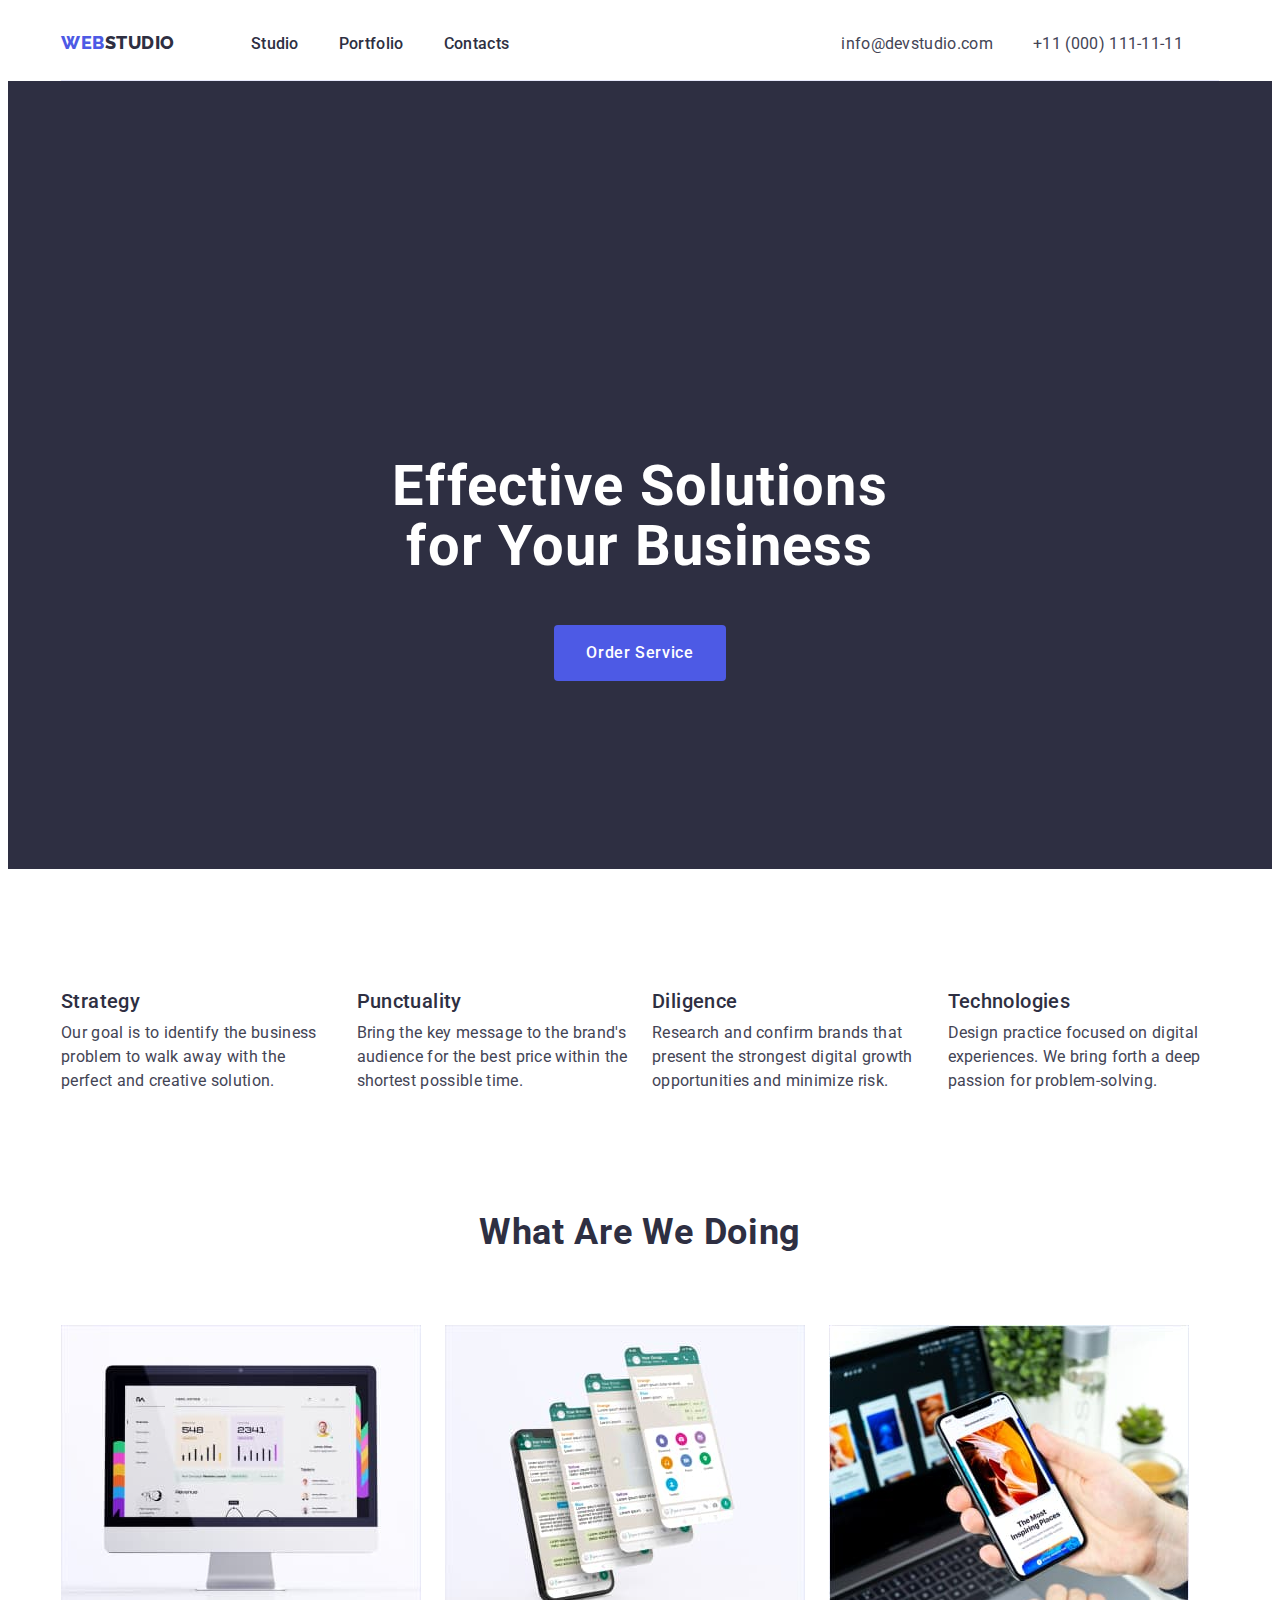
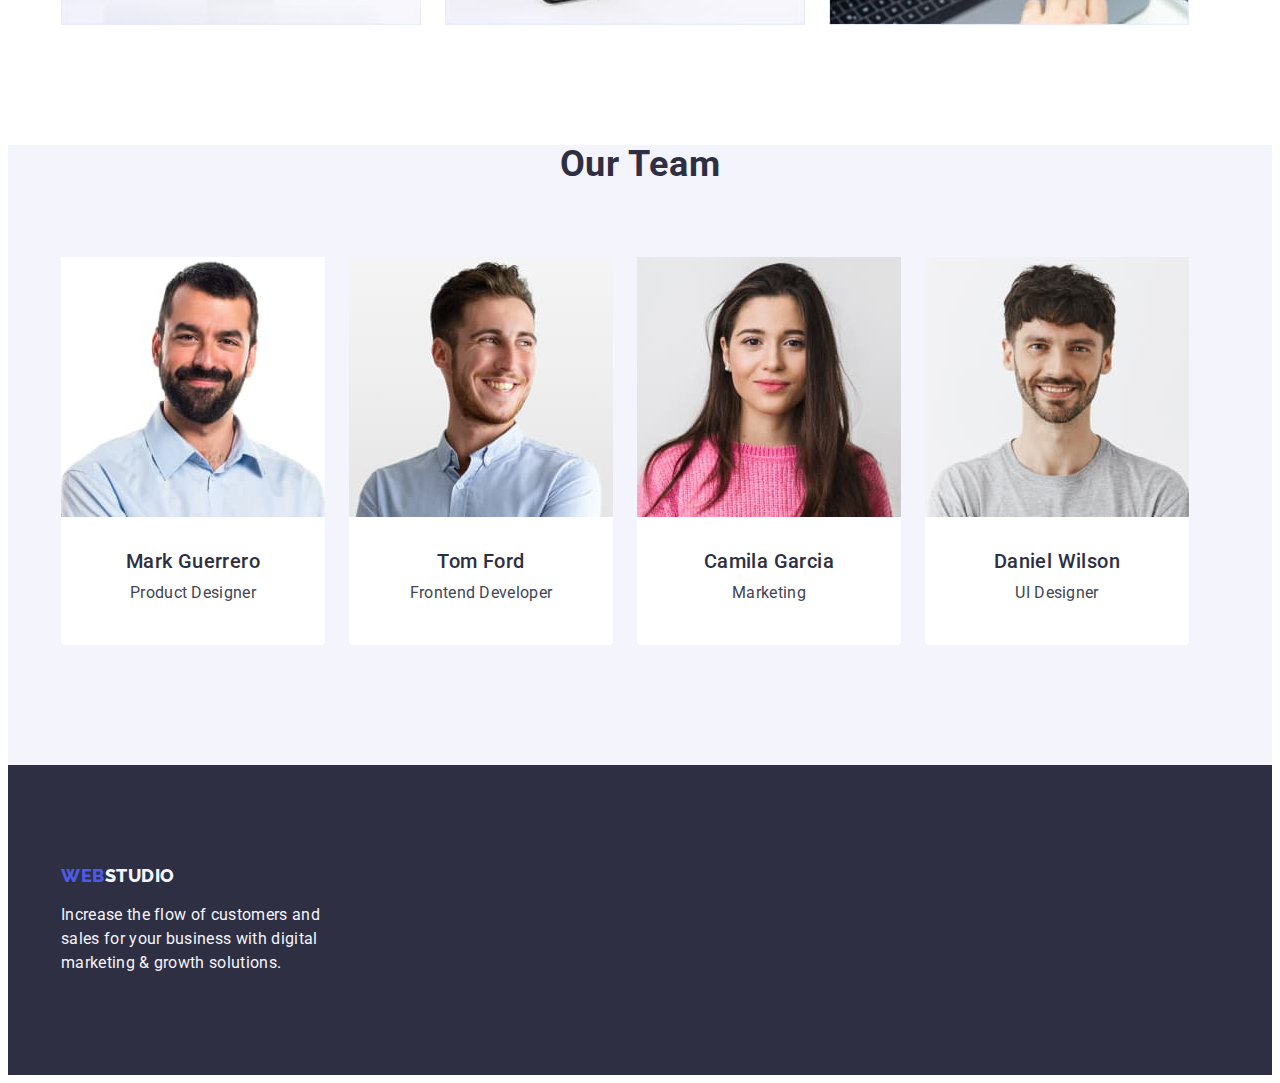
==== index.html @ 50d12456 "+" ====
<!DOCTYPE html>
<html lang="en">
  <head>
    <meta charset="UTF-8" />
    <meta name="viewport" content="width=device-width, initial-scale=1.0" />
    <title>Web Studio</title>
    <link rel="preconnect" href="https://fonts.googleapis.com" />
    <link rel="preconnect" href="https://fonts.gstatic.com" crossorigin />
    <link
      href="https://fonts.googleapis.com/css2?family=Raleway:wght@800&family=Roboto:wght@400;500;700&display=swap"
      rel="stylesheet"
    />
    <link
      rel="stylesheet"
      href="https://cdnjs.cloudflare.com/ajax/libs/modern-normalize/2.0.0/modern-normalize.min.css"
      integrity="sha512-4xo8blKMVCiXpTaLzQSLSw3KFOVPWhm/TRtuPVc4WG6kUgjH6J03IBuG7JZPkcWMxJ5huwaBpOpnwYElP/m6wg=="
      crossorigin="anonymous"
      referrerpolicy="no-referrer"
    />
    <link rel="stylesheet" href="css/styles.css" />
  </head>
  <body>
    <div class="container">
      <header class="header header-container">
          <nav class="header-navigation">
            <a href="./index.html" class="header-logo link"
              >Web<span class="header-logo-accent">Studio</span></a
            >
            <ul class="header-list list">
              <li class="header-list-item">
                <a href="./index.html" class="header-list-link link">Studio</a>
              </li>
              <li class="header-list-item">
                <a class="header-list-link link" href="./portfolio.html"
                  >Portfolio</a
                >
              </li>
              <li class="header-list-item">
                <a class="header-list-link link" href="">Contacts</a>
              </li>
            </ul>
          </nav>
          <address class="address-list-socials">
            <ul class="header-socials list">
              <li class="headr-socials-item">
                <a
                  class="header-socials-link link"
                  href="mailto:info@devstudio.com"
                  >info@devstudio.com</a
                >
              </li>
              <li class="headr-socials-item">
                <a class="header-socials-link link" href="tel:+110001111111"
                  >+11 (000) 111-11-11</a
                >
              </li>
            </ul>
          </address>
      </header>
    </div>
    <main>
      <section class="hero">
        <div class="container">
          <h1 class="hero-title">Effective Solutions for Your Business</h1>
          <button type="button" class="hero-btn">Order Service</button>
        </div>
      </section>
      <section class="advantages">
        <div class="container">
          <h2 class="visually-hidden">Advantages</h2>
          <ul class="head-list list">
            <li class="advantages-item">
              <h3 class="advantages-subtitle">Strategy</h3>
              <p class="advantages-item-text">
                Our goal is to identify the business problem to walk away with
                the perfect and creative solution.
              </p>
            </li>
            <li class="advantages-item">
              <h3 class="advantages-subtitle">Punctuality</h3>
              <p class="advantages-item-text">
                Bring the key message to the brand's audience for the best price
                within the shortest possible time.
              </p>
            </li>
            <li class="advantages-item">
              <h3 class="advantages-subtitle">Diligence</h3>
              <p class="advantages-item-text">
                Research and confirm brands that present the strongest digital
                growth opportunities and minimize risk.
              </p>
            </li>
            <li class="advantages-item">
              <h3 class="advantages-subtitle">Technologies</h3>
              <p class="advantages-item-text">
                Design practice focused on digital experiences. We bring forth a
                deep passion for problem-solving.
              </p>
            </li>
          </ul>
        </div>
      </section>
      <section class="content-item">
        <div class="container">
          <h2 class="webcontent-title">What are we doing</h2>
          <ul class="content-list list">
            <li>
              <img
                class="list-img"
                src="./images/Computer.jpg"
                alt="Computer"
                width="360"
                height="300"
              />
            </li>
            <li>
              <img
                class="list-img"
                src="./images/Content.jpg"
                alt="Content"
                width="360"
                height="300"
              />
            </li>
            <li>
              <img
                class="list-img"
                src="./images/Use.jpg"
                alt="Use"
                width="360"
                height="300"
              />
            </li>
          </ul>
        </div>
      </section>
      <section class="our-team">
        <div class="container">
          <h2 class="webcontent-title">Our Team</h2>
          <ul class="team list">
            <li class="list-team-info">
              <img
                class="list-team"
                src="./images/Mark.jpg"
                alt="Mark Guerrero"
                width="264"
                height="260"
              />
              <h3 class="team-list-item">Mark Guerrero</h3>
              <p class="team-item">Product Designer</p>
            </li>
            <li class="list-team-info">
              <img
                class="list-team"
                src="./images/Tom.jpg"
                alt="Tom Ford"
                width="264"
                height="260"
              />
              <h3 class="team-list-item">Tom Ford</h3>
              <p class="team-item">Frontend Developer</p>
            </li>
            <li class="list-team-info">
              <img
                class="list-team"
                src="./images/Camila.jpg"
                alt="Camila Garcia"
                width="264"
                height="260"
              />
              <h3 class="team-list-item">Camila Garcia</h3>
              <p class="team-item">Marketing</p>
            </li>
            <li class="list-team-info">
              <img
                class="list-team"
                src="./images/Daniel.jpg"
                alt="Daniel Wilson"
                width="264"
                height="260"
              />
              <h3 class="team-list-item">Daniel Wilson</h3>
              <p class="team-item">UI Designer</p>
            </li>
          </ul>
        </div>
      </section>
    </main>
    <footer class="footer">
      <div class="container">
        <a href="./index.html" class="header-logo link"
          >Web<span class="footer-logo link">Studio</span></a
        >
        <p class="footer-down">
          Increase the flow of customers and sales for your business with
          digital marketing & growth solutions.
        </p>
      </div>
    </footer>
  </body>
</html>
---- css/styles.css ----
:root {
  --accent-color: #2e2f42;
  --item-color: #4d5ae5;
  --hero-color: #ffffff;
  --background-color: #f4f4fd;
  --address-color: #434455;
  --target-color: #404bbf;
}

p,
h1,
h2,
h3,
h4,
h5,
h6 {
  margin-top: 0;
  margin-bottom: 0;
}

ul,
ol {
  margin-top: 0;
  margin-bottom: 0;
  padding-left: 0;
}

img {
  display: block;
}

.visually-hidden {
  position: absolute;
  width: 1px;
  height: 1px;
  margin: -1px;
  border: 0;
  padding: 0;

  white-space: nowrap;
  clip-path: inset(100%);
  clip: rect(0 0 0 0);
  overflow: hidden;
}

.container {
  width: 100%;
  max-width: 1158px;
  padding-left: 15px;
  padding-right: 15px;
  margin: 0 auto;
}

body {
  font-family: "Roboto", sans-serif;
  color: #434455;
  background-color: #fff;
}

.link {
  text-decoration: none;
}

.list {
  list-style: none;
}

.border-container {
  border-bottom: 1px solid #e7e9fc;
}

/*----------HEADER---------*/

.header {
  padding-top: 24px;
  padding-bottom: 24px;
  border-bottom: 1px solid #e7e9fc;
}

.header-container {
  display: flex;
  align-items: center;
}

.header-navigation {
  display: flex;
}

.header-list {
  display: flex;
  gap: 40px;
  margin-left: 76px;
}

.header-logo {
  color: var(--item-color);
  font-size: 18px;
  font-weight: 800;
  font-family: "Raleway", sans-serif;
  line-height: 1.17;
  letter-spacing: 0.03em;
  text-transform: uppercase;
}

.header-logo-accent {
  color: var(--accent-color);
}

.header-list-link {
  color: var(--accent-color);
  font-size: 16px;
  font-weight: 500;
  line-height: 1.5;
  letter-spacing: 0.02em;
}

.header-list-link:hover,
.header-list-link:focus {
  color: #404bbf;
}

.address-list-socials {
  font-style: normal;
}

.header-socials {
  display: flex;
  gap: 40px;
  margin-left: 332px;
}

.header-socials-link {
  color: var(--address-color);
  font-size: 16px;
  font-weight: 400;
  line-height: 1.5;
  letter-spacing: 0.02em;
}

.header-socials-link:hover,
.header-socials-link:focus {
  color: #404bbf;
}

/*----------HERO---------*/

.hero {
  background-color: var(--accent-color);
  margin: 0 auto;
  padding: 188px 0;
}

.hero-container {}

.hero-title {
  color: var(--hero-color);
  text-align: center;
  font-size: 56px;
  font-weight: 700;
  line-height: 1.07;
  letter-spacing: 0.02em;
  margin: 0 auto;
  width: 100%;
  max-width: 496px;
  padding-top: 188px;
  padding-bottom: 292px;
  padding-bottom: 48px;
}
.hero-btn {
  color: var(--hero-color);
  font-size: 16px;
  font-family: inherit;
  font-weight: 500;
  line-height: 1.5;
  letter-spacing: 0.04em;
  cursor: pointer;
  background-color: var(--item-color);
  padding: 16px 32px;
  border-radius: 4px;
  display: block;
  margin: 0 auto;
  border: none;
  min-width: 169px;
}

.hero-btn:hover,
.hero-btn:focus {
  background-color: var(--target-color);
}

/*----------Advantages---------*/

.advantages {
  background-color: var(--hero-color);
  padding-top: 120px;
  padding-bottom: 120px;
}

.advantages-item {
  width: calc((100% - 24px * 3) / 4);
}

.head-list {
  display: flex;
  gap: 24px;
}

.advantages-subtitle {
  color: var(--accent-color);
  font-size: 20px;
  font-weight: 500;
  line-height: 1.2;
  letter-spacing: 0.02em;
  margin-bottom: 8px;
}
.advantages-item-text {
  color: #434455;
  font-size: 16px;
  line-height: 1.5;
  letter-spacing: 0.02em;
}

/*----------Team---------*/

.webcontent-title {
  color: var(--accent-color);
  text-align: center;
  font-size: 36px;
  font-weight: 700;
  line-height: 1.11;
  letter-spacing: 0.02em;
  text-transform: capitalize;
  padding-bottom: 72px;
}

.content-list {
  display: flex;
  gap: 24px;
  padding-bottom: 120px;
}

.our-team {
  background-color: var(--background-color);
}

.team {
  gap: 24px;
  display: flex;
  padding-bottom: 120px;
}

.list-team-info {
  background-color: #ffffff;
  border-radius: 0px 0px 4px 4px;
}

.team-list-item {
  color: var(--accent-color);
  text-align: center;
  font-size: 20px;
  font-weight: 500;
  line-height: 1.2;
  letter-spacing: 0.02em;
}
.team-item {
  color: #434455;
  text-align: center;
  font-size: 16px;
  line-height: 1.5;
  letter-spacing: 0.02em;
  padding-bottom: 32px;
  margin: 8px;
}

.list-team {
  margin-bottom: 32px;
}

.footer {
  background-color: var(--accent-color);
  padding-top: 100px;
  padding-bottom: 100px;
}
.footer-logo {
  color: var(--background-color);
  font-size: 18px;
  font-family: Raleway;
  font-weight: 800;
  line-height: 1.16;
  letter-spacing: 0.03em;
  text-transform: uppercase;
}
.link {
}

.footer-down {
  color: var(--background-color);
  font-size: 16px;
  line-height: 1.5;
  letter-spacing: 0.02em;
  max-width: 264px;
  padding-top: 16px;
}

/*----------Portfolio---------*/

.head-list-item:hover,
.head-list-item:focus {
  color: var(--item-color);
  text-align: center;
  font-size: 16px;
  font-family: inherit;
  font-weight: 500;
  line-height: 1.5;
  letter-spacing: 0.04em;
  background-color: var(--background-color);
  cursor: pointer;
}
.head-item:hover,
.head-item:focus {
  color: #4d5ae5;
  text-align: center;
  font-size: 16px;
  font-family: inherit;
  font-weight: 500;
  line-height: 1.5;
  letter-spacing: 0.04em;
  background-color: var(--background-color);
  cursor: pointer;
}

/* -----Projects----- */

.projects-list {
  display: flex;
  gap: 24px;
  padding-top: 96px;
  padding-bottom: 72px;
  justify-content: center;
}

.portfolio-item-link {
  color: var(--item-color);
  text-align: center;
  font-size: 16px;
  font-family: inherit;
  font-style: normal;
  font-weight: 500;
  line-height: 1.5;
  letter-spacing: 0.04em;
  cursor: pointer;
  background-color: var(--background-color);
  border: #e7e9fc;
  padding: 12px 24px;
}

.portfolio-item-link:hover,
.portfolio-item-link:focus {
  color: #ffffff;
  background-color: #404bbf;
}

.projects-item {
  background-color: #fff;
  width: calc((100% - 48px) / 3);
}
.content-logo {
  color: var(--accent-color);
  font-size: 20px;
  font-weight: 500;
  line-height: 1.2;
  letter-spacing: 0.02em;
  margin-bottom: 8px;
}
.logo-info {
  color: var(--address-color);
  font-size: 16px;
  font-weight: 400;
  line-height: 1.5;
  letter-spacing: 0.02em;
}

.projects {
  display: flex;
  flex-wrap: wrap;
  gap: 48px 24px;
  padding-bottom: 120px;
}

.portfolio-card {
  padding: 32px 16px;
  border: 1px solid #e7e9fc;
  border-top: none;
}
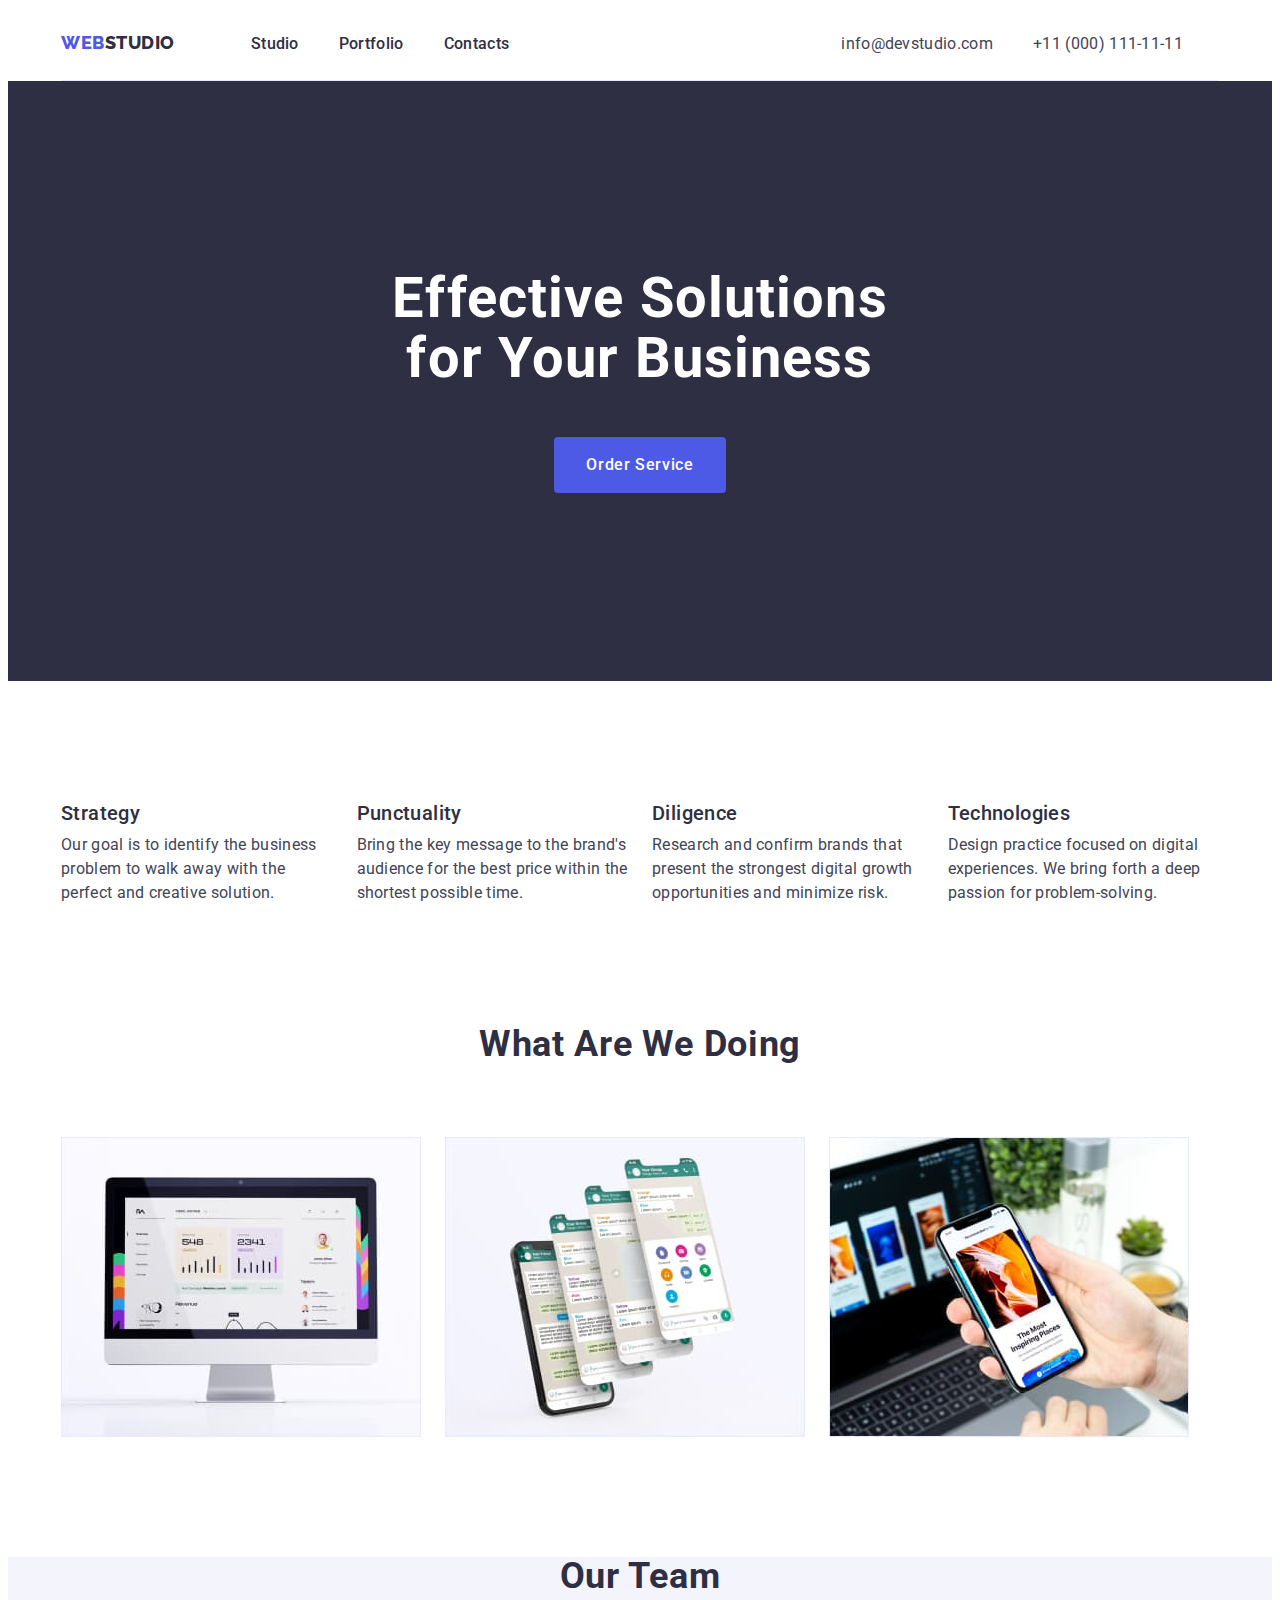
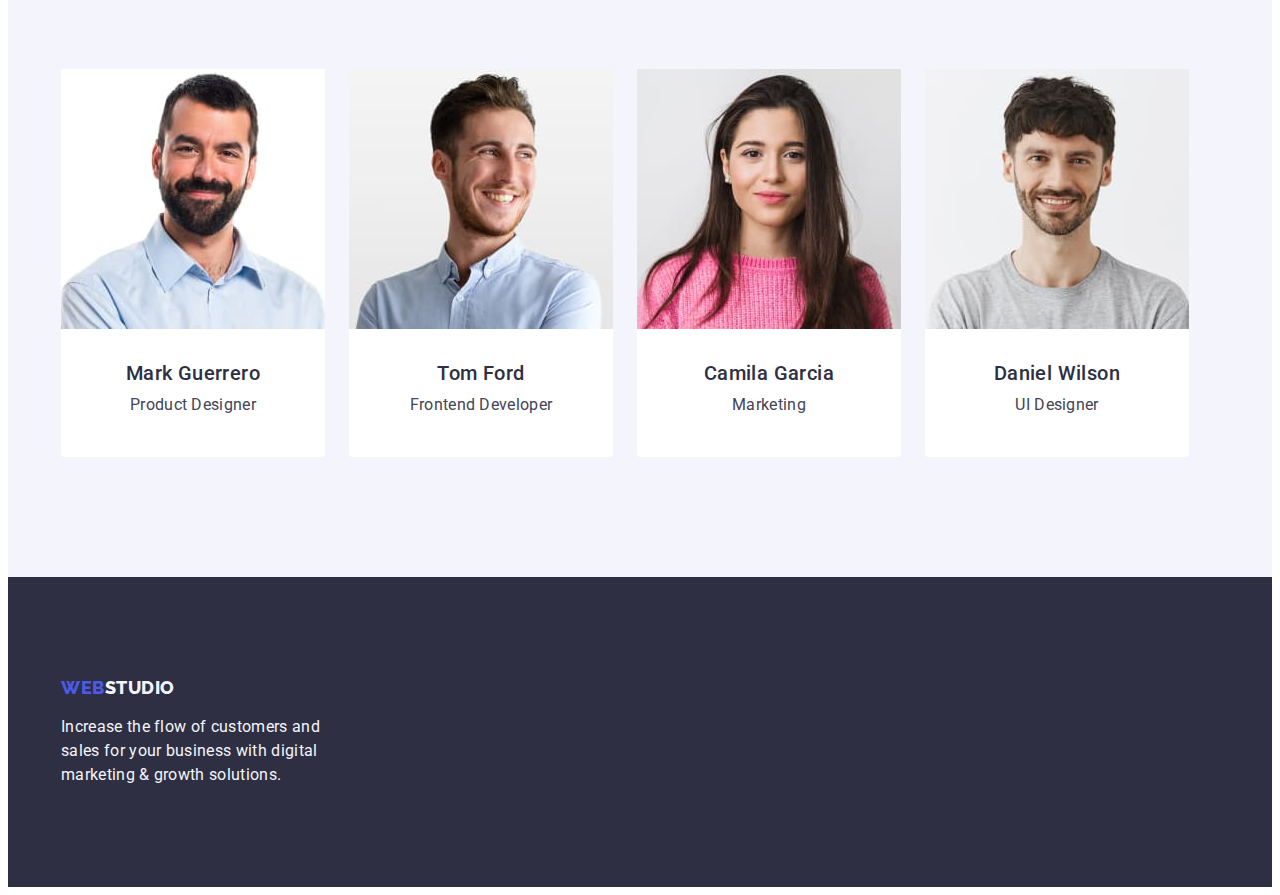
==== commit 61c64304: "+" ====
--- a/index.html
+++ b/index.html
@@ -22,40 +22,40 @@
   <body>
     <div class="container">
       <header class="header header-container">
-          <nav class="header-navigation">
-            <a href="./index.html" class="header-logo link"
-              >Web<span class="header-logo-accent">Studio</span></a
-            >
-            <ul class="header-list list">
-              <li class="header-list-item">
-                <a href="./index.html" class="header-list-link link">Studio</a>
-              </li>
-              <li class="header-list-item">
-                <a class="header-list-link link" href="./portfolio.html"
-                  >Portfolio</a
-                >
-              </li>
-              <li class="header-list-item">
-                <a class="header-list-link link" href="">Contacts</a>
-              </li>
-            </ul>
-          </nav>
-          <address class="address-list-socials">
-            <ul class="header-socials list">
-              <li class="headr-socials-item">
-                <a
-                  class="header-socials-link link"
-                  href="mailto:info@devstudio.com"
-                  >info@devstudio.com</a
-                >
-              </li>
-              <li class="headr-socials-item">
-                <a class="header-socials-link link" href="tel:+110001111111"
-                  >+11 (000) 111-11-11</a
-                >
-              </li>
-            </ul>
-          </address>
+        <nav class="header-navigation">
+          <a href="./index.html" class="header-logo link"
+            >Web<span class="header-logo-accent">Studio</span></a
+          >
+          <ul class="header-list list">
+            <li class="header-list-item">
+              <a href="./index.html" class="header-list-link link">Studio</a>
+            </li>
+            <li class="header-list-item">
+              <a class="header-list-link link" href="./portfolio.html"
+                >Portfolio</a
+              >
+            </li>
+            <li class="header-list-item">
+              <a class="header-list-link link" href="">Contacts</a>
+            </li>
+          </ul>
+        </nav>
+        <address class="address-list-socials">
+          <ul class="header-socials list">
+            <li class="headr-socials-item">
+              <a
+                class="header-socials-link link"
+                href="mailto:info@devstudio.com"
+                >info@devstudio.com</a
+              >
+            </li>
+            <li class="headr-socials-item">
+              <a class="header-socials-link link" href="tel:+110001111111"
+                >+11 (000) 111-11-11</a
+              >
+            </li>
+          </ul>
+        </address>
       </header>
     </div>
     <main>
--- a/css/styles.css
+++ b/css/styles.css
@@ -147,10 +147,9 @@
 .hero {
   background-color: var(--accent-color);
   margin: 0 auto;
-  padding: 188px 0;
-}
-
-.hero-container {}
+  padding-top: 188px;
+  padding-bottom: 188px;
+}
 
 .hero-title {
   color: var(--hero-color);
@@ -162,8 +161,6 @@
   margin: 0 auto;
   width: 100%;
   max-width: 496px;
-  padding-top: 188px;
-  padding-bottom: 292px;
   padding-bottom: 48px;
 }
 .hero-btn {
@@ -180,7 +177,6 @@
   display: block;
   margin: 0 auto;
   border: none;
-  min-width: 169px;
 }
 
 .hero-btn:hover,
@@ -192,8 +188,7 @@
 
 .advantages {
   background-color: var(--hero-color);
-  padding-top: 120px;
-  padding-bottom: 120px;
+  padding: 120px 0;
 }
 
 .advantages-item {
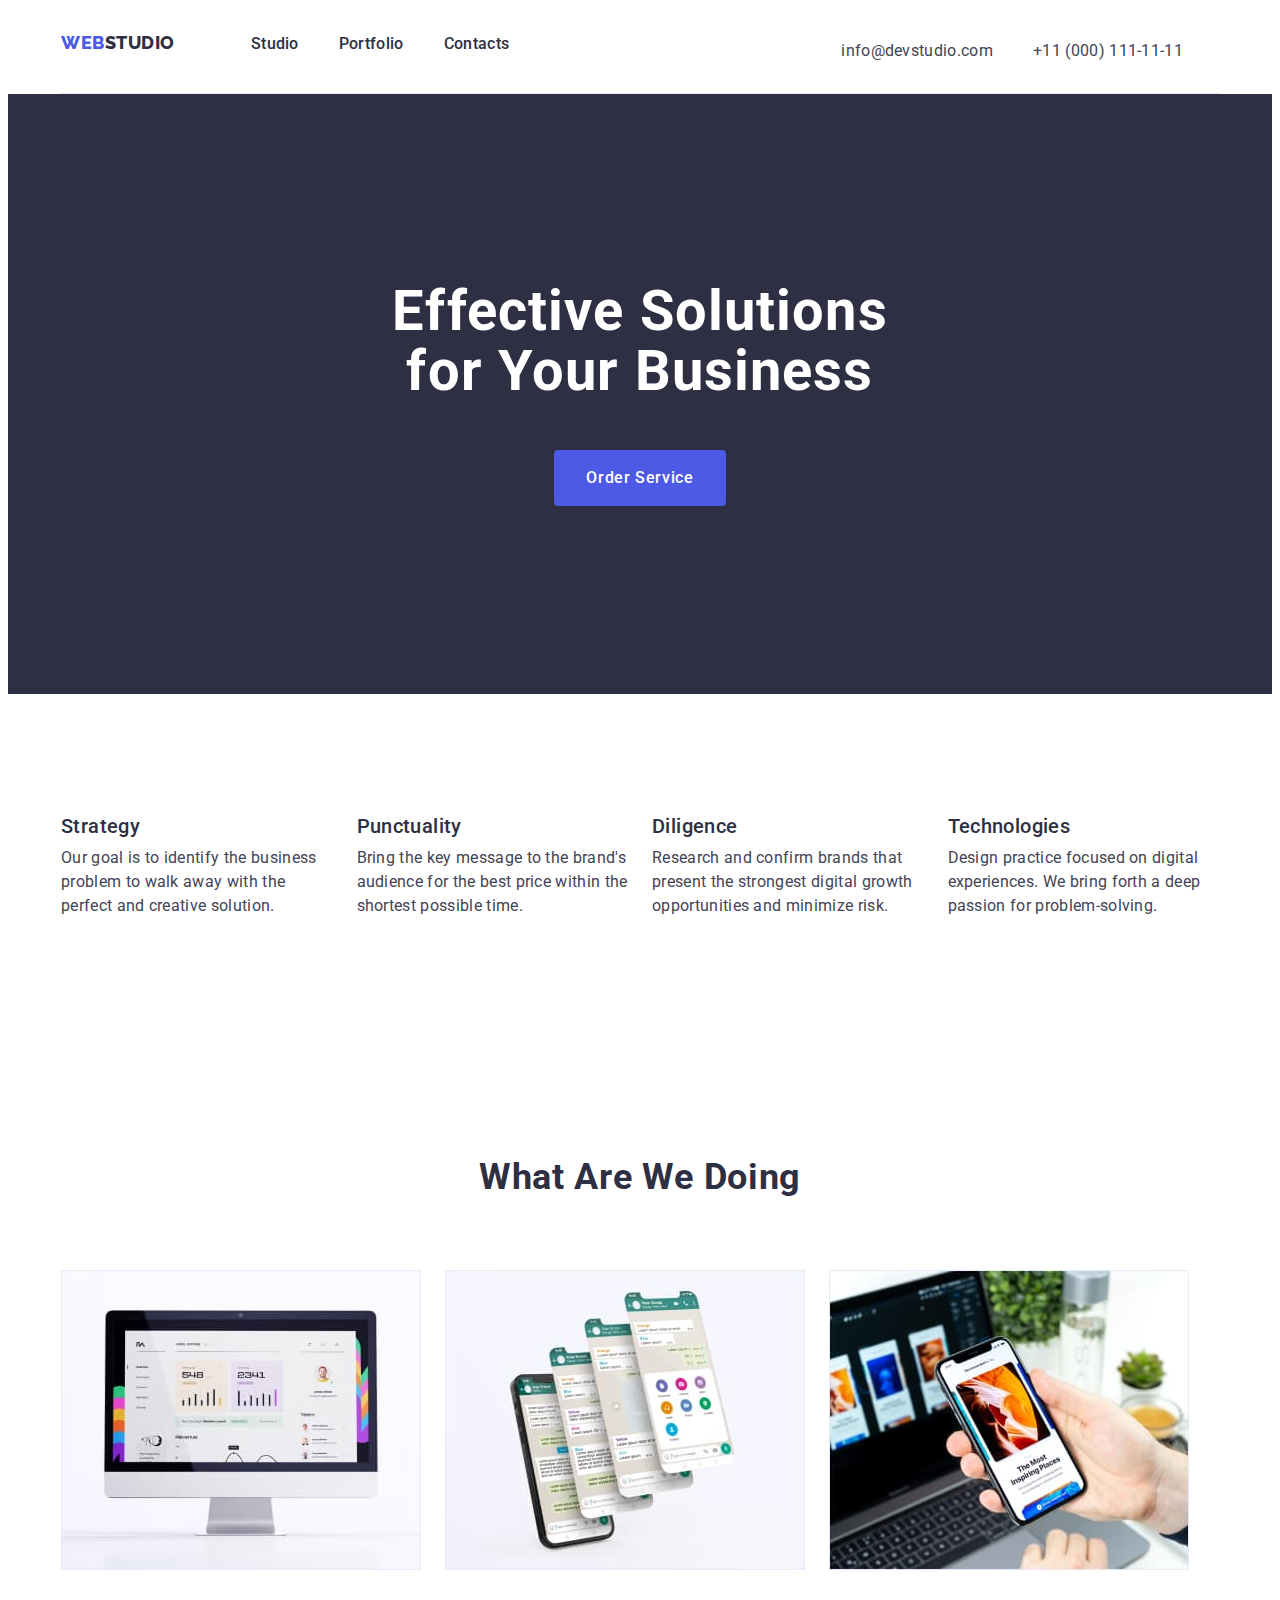
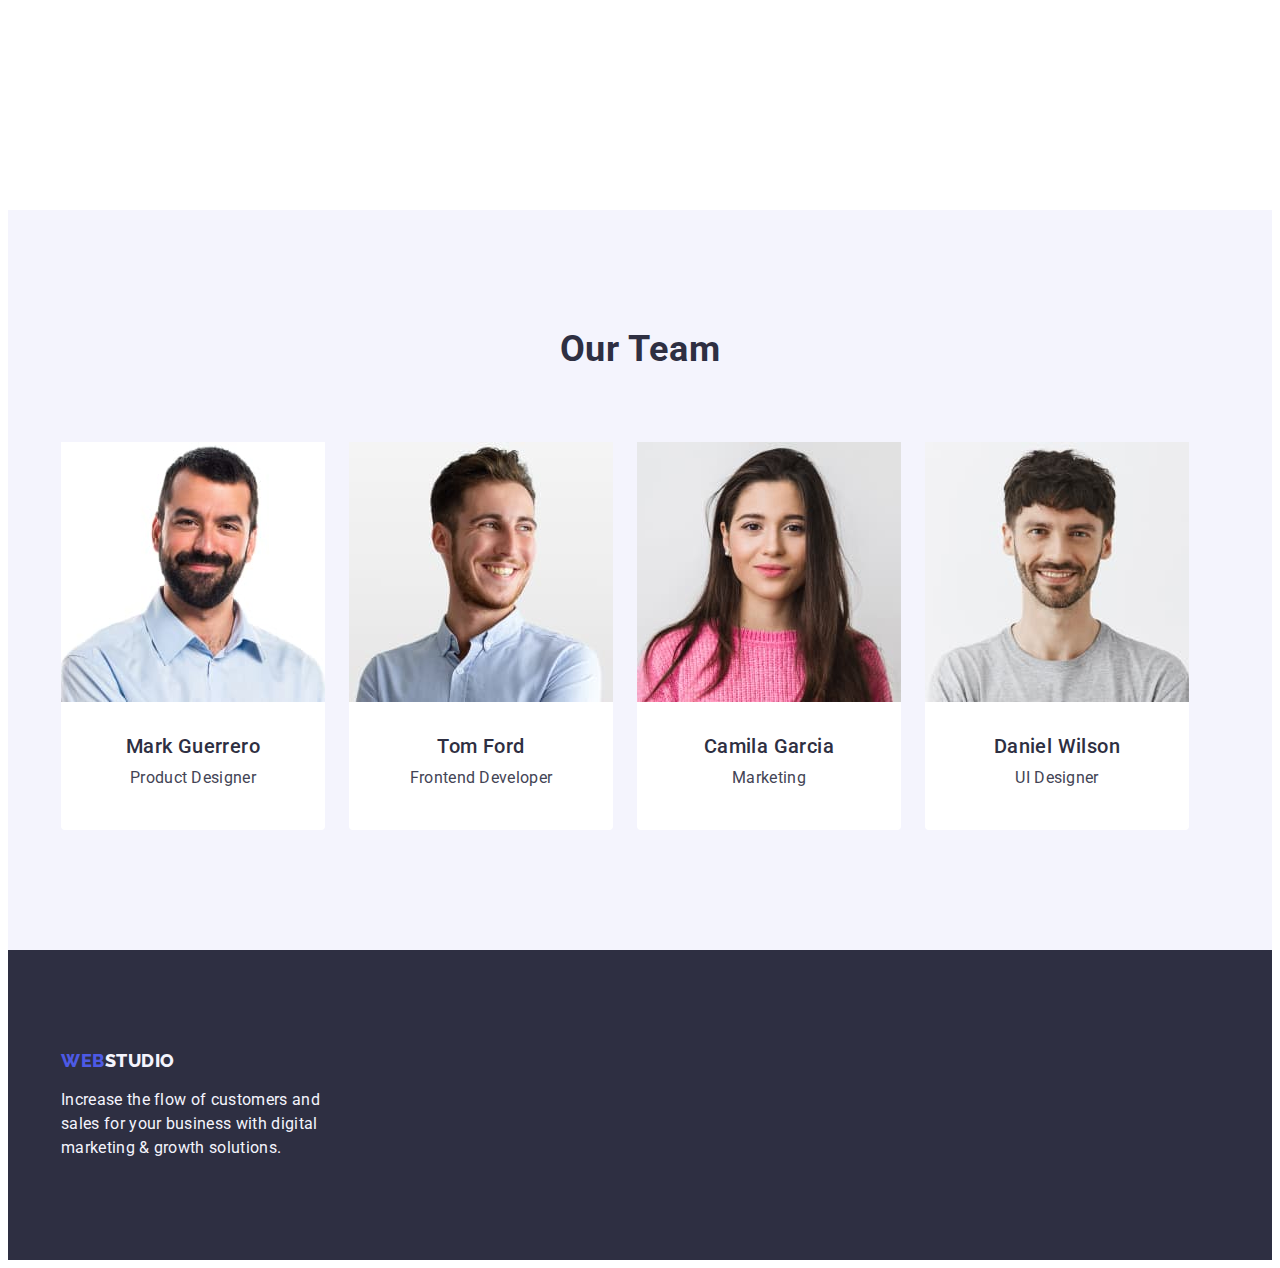
==== commit b9f8bd4f: "+" ====
--- a/index.html
+++ b/index.html
@@ -106,7 +106,7 @@
           <ul class="content-list list">
             <li>
               <img
-                class="list-img"
+                class="content-list-img"
                 src="./images/Computer.jpg"
                 alt="Computer"
                 width="360"
--- a/css/styles.css
+++ b/css/styles.css
@@ -177,6 +177,7 @@
   display: block;
   margin: 0 auto;
   border: none;
+  min-width: 169px;
 }
 
 .hero-btn:hover,
@@ -217,6 +218,10 @@
 
 /*----------Team---------*/
 
+.content-item {
+  padding-bottom: 120px;
+}
+
 .webcontent-title {
   color: var(--accent-color);
   text-align: center;
@@ -225,7 +230,8 @@
   line-height: 1.11;
   letter-spacing: 0.02em;
   text-transform: capitalize;
-  padding-bottom: 72px;
+  margin-bottom: 72px;
+  padding-top: 120px;
 }
 
 .content-list {
@@ -276,6 +282,12 @@
   padding-top: 100px;
   padding-bottom: 100px;
 }
+
+.header-logo {
+  display: inline-block;
+  margin-bottom: 16px;
+}
+
 .footer-logo {
   color: var(--background-color);
   font-size: 18px;
@@ -294,7 +306,6 @@
   line-height: 1.5;
   letter-spacing: 0.02em;
   max-width: 264px;
-  padding-top: 16px;
 }
 
 /*----------Portfolio---------*/
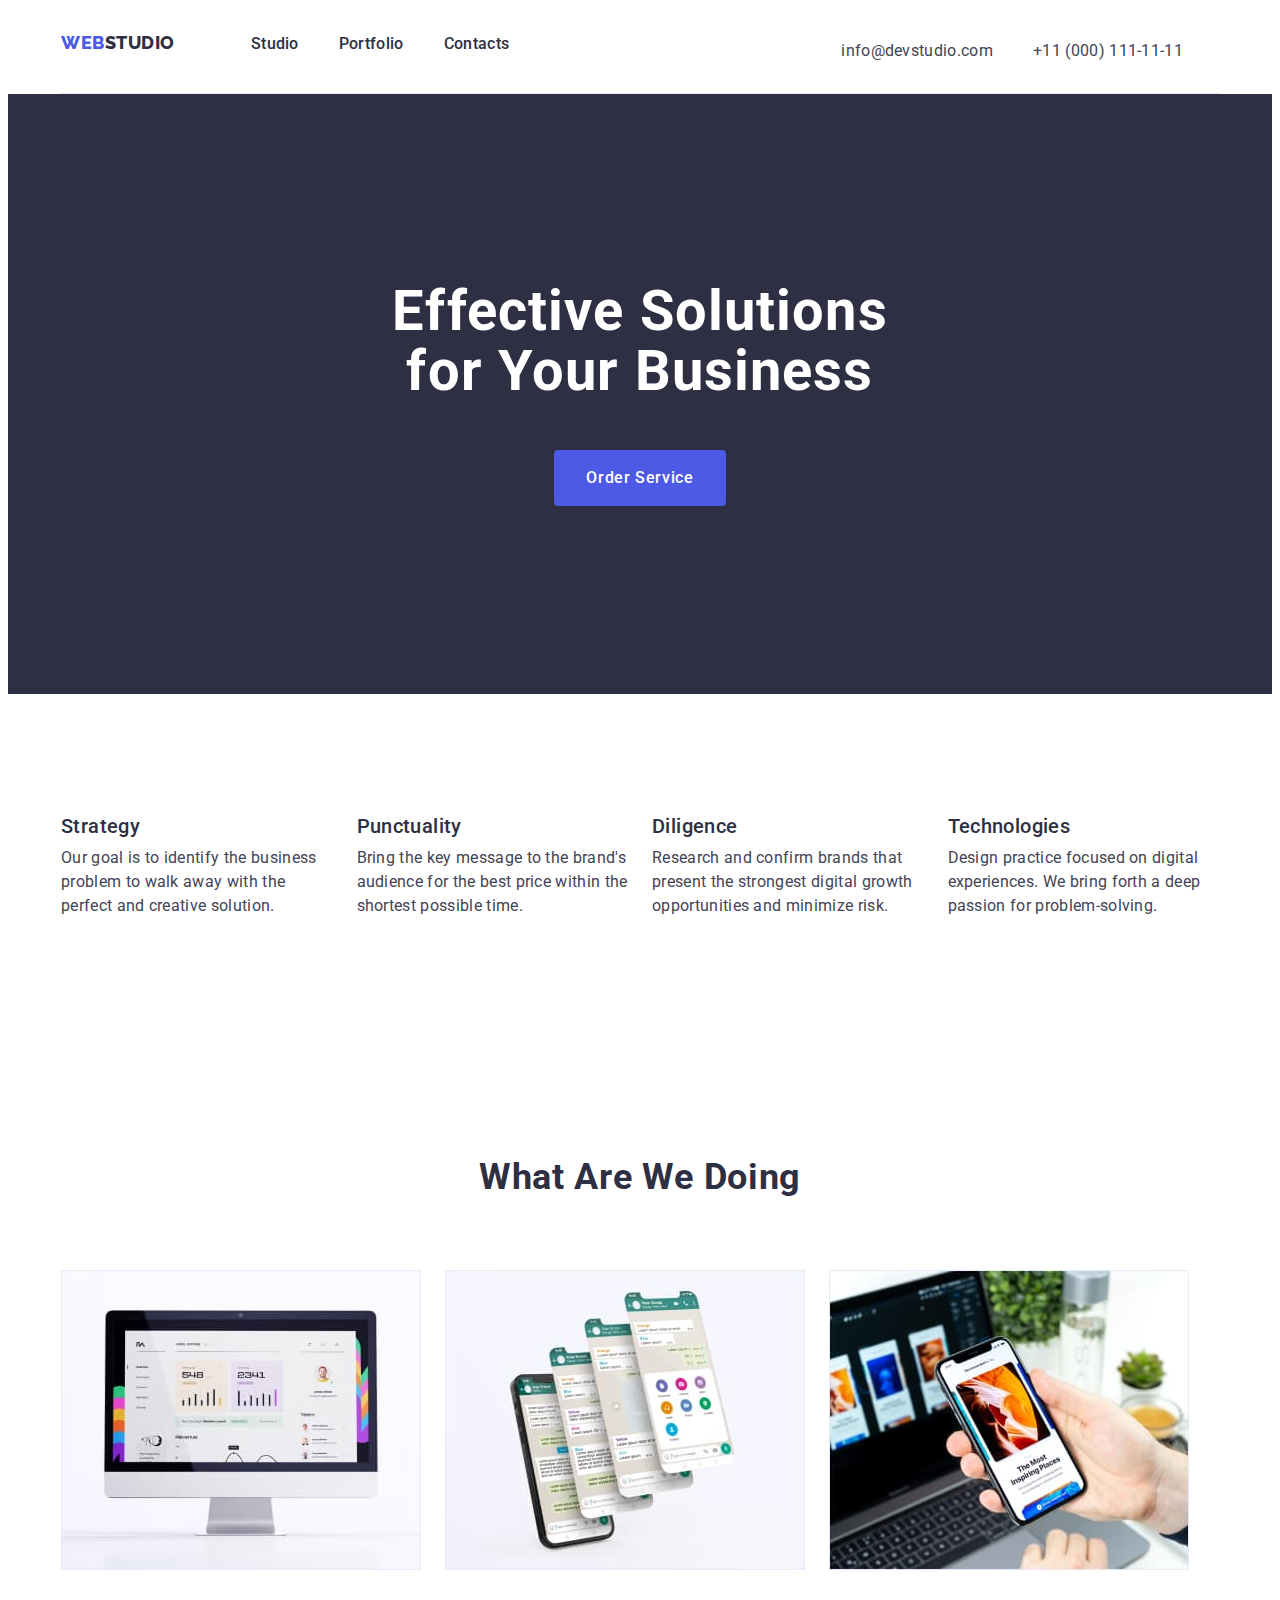
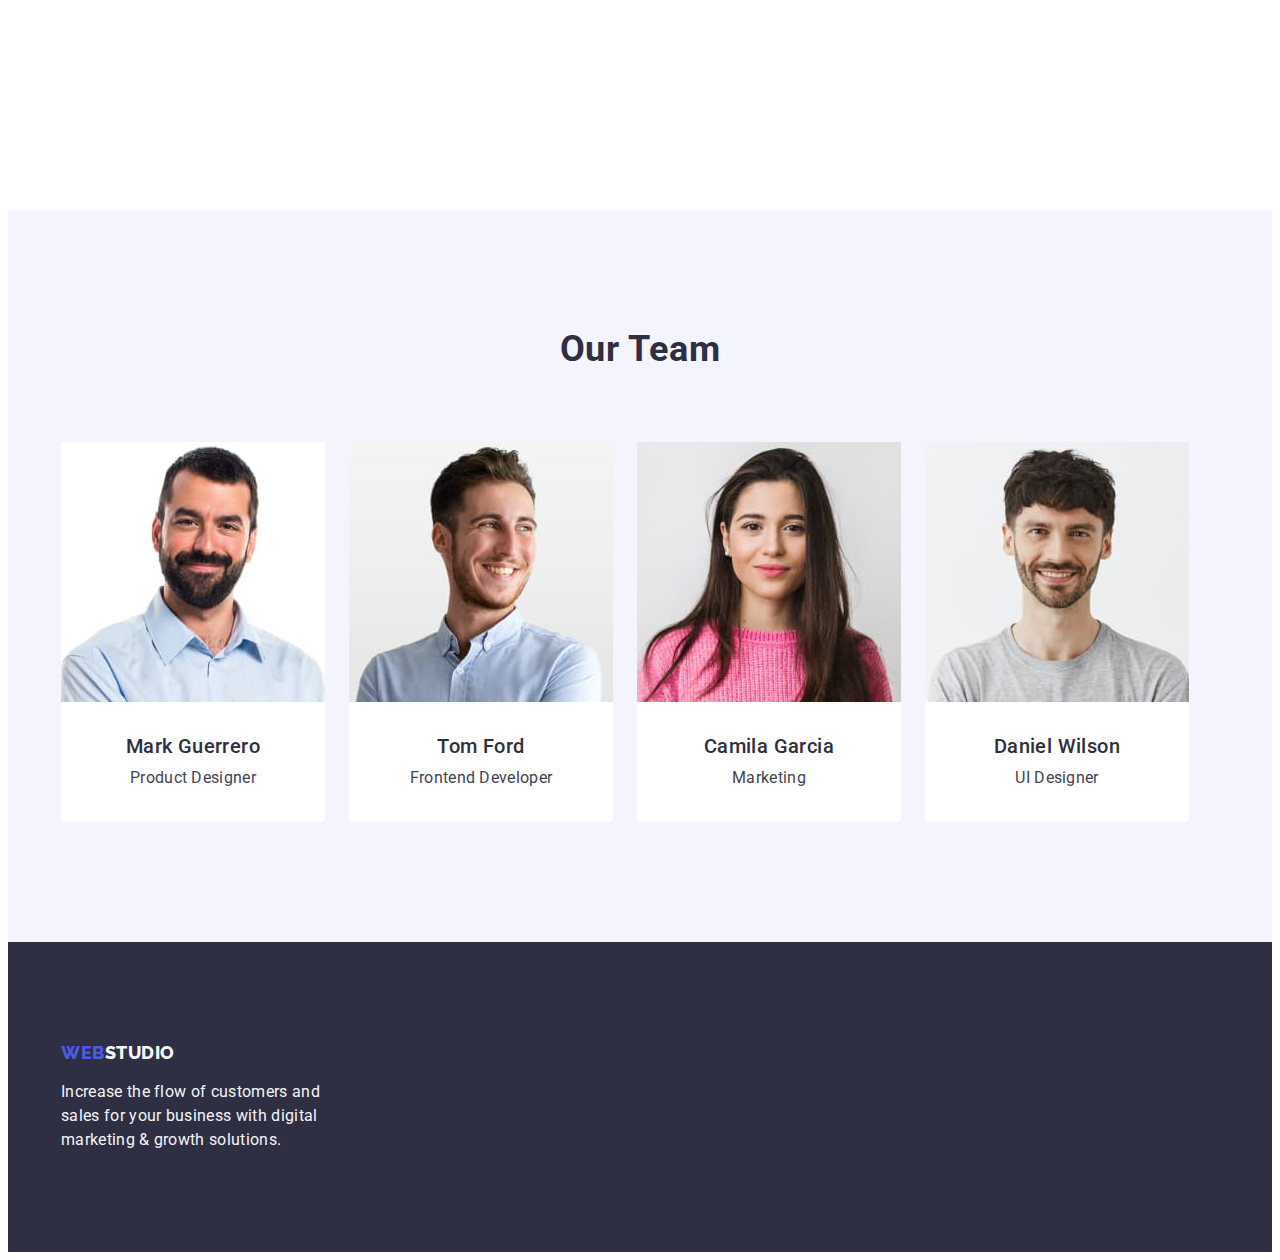
==== commit 5cd5f059: "+" ====
--- a/index.html
+++ b/index.html
@@ -115,7 +115,7 @@
             </li>
             <li>
               <img
-                class="list-img"
+                class="content-list-img"
                 src="./images/Content.jpg"
                 alt="Content"
                 width="360"
@@ -124,7 +124,7 @@
             </li>
             <li>
               <img
-                class="list-img"
+                class="content-list-img"
                 src="./images/Use.jpg"
                 alt="Use"
                 width="360"
@@ -140,47 +140,51 @@
           <ul class="team list">
             <li class="list-team-info">
               <img
-                class="list-team"
                 src="./images/Mark.jpg"
                 alt="Mark Guerrero"
                 width="264"
                 height="260"
               />
-              <h3 class="team-list-item">Mark Guerrero</h3>
-              <p class="team-item">Product Designer</p>
-            </li>
-            <li class="list-team-info">
-              <img
-                class="list-team"
+              <div class="list-team">
+                <h3 class="team-list-item">Mark Guerrero</h3>
+                <p class="team-item">Product Designer</p>
+              </div>
+            </li>
+            <li class="list-team-info">
+              <img
                 src="./images/Tom.jpg"
                 alt="Tom Ford"
                 width="264"
                 height="260"
               />
-              <h3 class="team-list-item">Tom Ford</h3>
-              <p class="team-item">Frontend Developer</p>
-            </li>
-            <li class="list-team-info">
-              <img
-                class="list-team"
+              <div class="list-team">
+                <h3 class="team-list-item">Tom Ford</h3>
+                <p class="team-item">Frontend Developer</p>
+              </div>
+            </li>
+            <li class="list-team-info">
+              <img
                 src="./images/Camila.jpg"
                 alt="Camila Garcia"
                 width="264"
                 height="260"
               />
-              <h3 class="team-list-item">Camila Garcia</h3>
-              <p class="team-item">Marketing</p>
-            </li>
-            <li class="list-team-info">
-              <img
-                class="list-team"
+              <div class="list-team">
+                <h3 class="team-list-item">Camila Garcia</h3>
+                <p class="team-item">Marketing</p>
+              </div>
+            </li>
+            <li class="list-team-info">
+              <img
                 src="./images/Daniel.jpg"
                 alt="Daniel Wilson"
                 width="264"
                 height="260"
               />
-              <h3 class="team-list-item">Daniel Wilson</h3>
-              <p class="team-item">UI Designer</p>
+              <div class="list-team">
+                <h3 class="team-list-item">Daniel Wilson</h3>
+                <p class="team-item">UI Designer</p>
+              </div>
             </li>
           </ul>
         </div>
--- a/css/styles.css
+++ b/css/styles.css
@@ -262,6 +262,7 @@
   font-weight: 500;
   line-height: 1.2;
   letter-spacing: 0.02em;
+  margin-bottom: 8px;
 }
 .team-item {
   color: #434455;
@@ -269,12 +270,10 @@
   font-size: 16px;
   line-height: 1.5;
   letter-spacing: 0.02em;
-  padding-bottom: 32px;
-  margin: 8px;
 }
 
 .list-team {
-  margin-bottom: 32px;
+  padding: 32px 16px;
 }
 
 .footer {
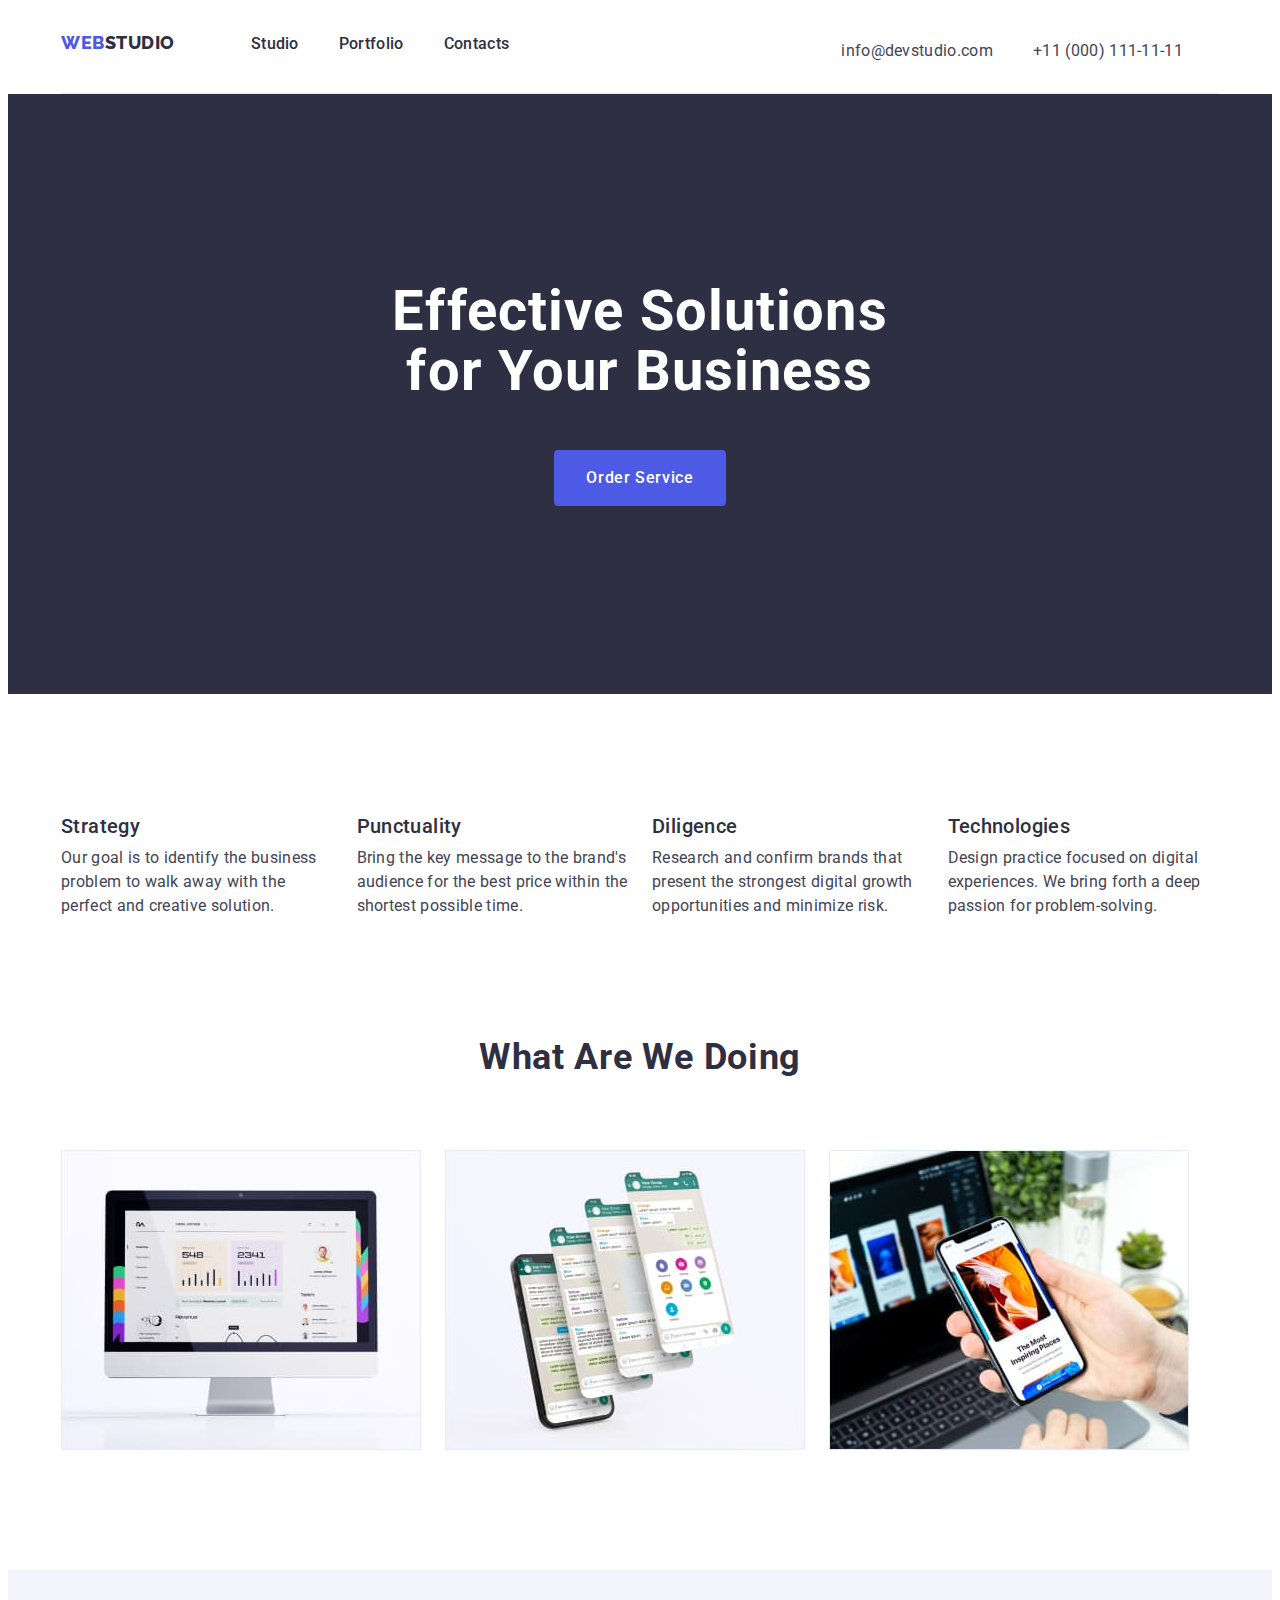
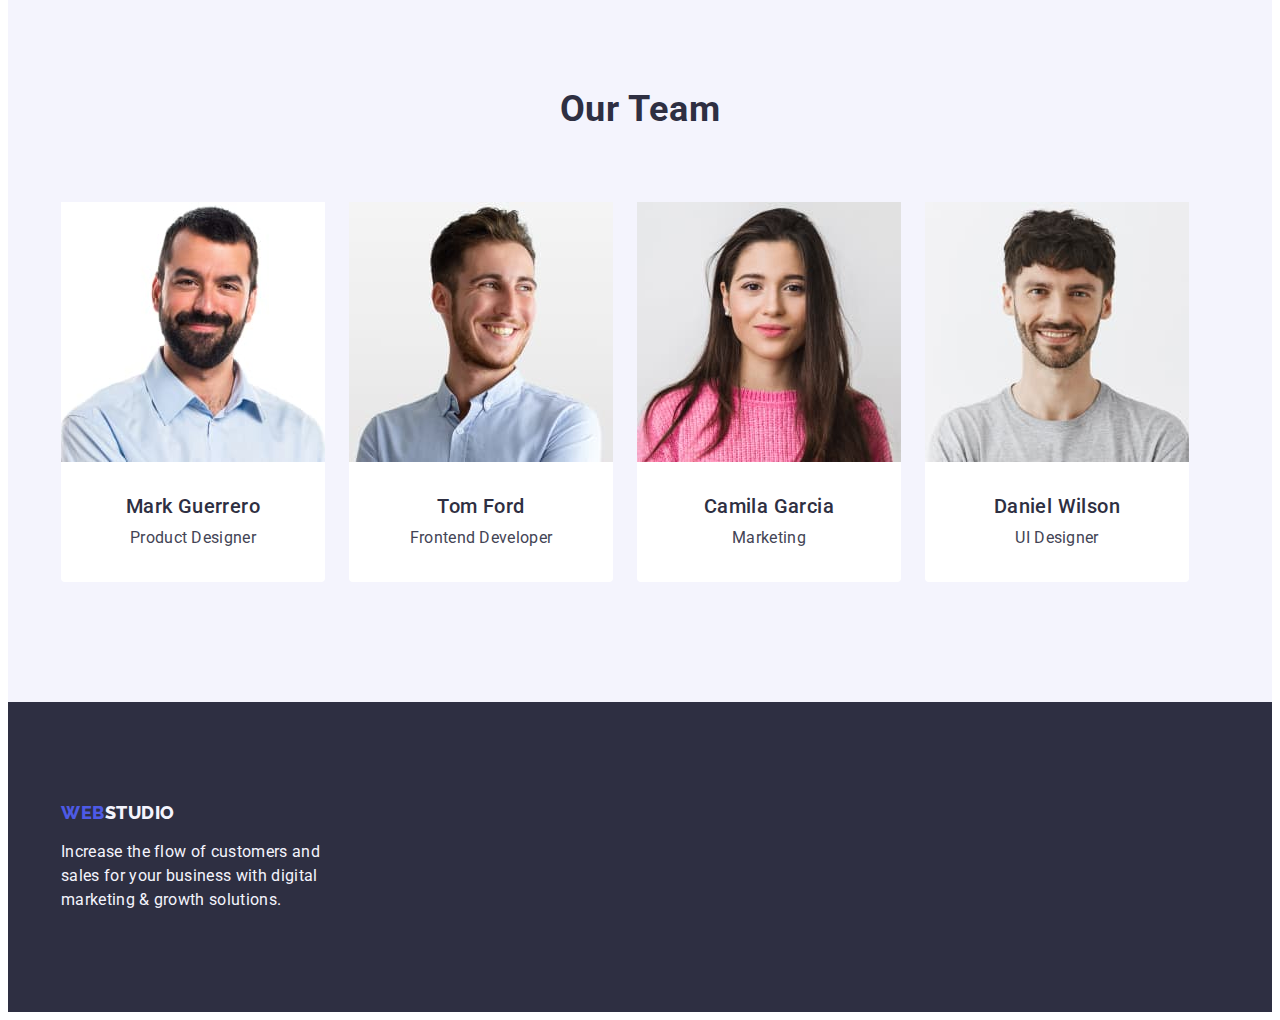
==== commit 7101c367: "+" ====
--- a/index.html
+++ b/index.html
@@ -104,27 +104,24 @@
         <div class="container">
           <h2 class="webcontent-title">What are we doing</h2>
           <ul class="content-list list">
-            <li>
-              <img
-                class="content-list-img"
+            <li class="content-list-img">
+              <img
                 src="./images/Computer.jpg"
                 alt="Computer"
                 width="360"
                 height="300"
               />
             </li>
-            <li>
-              <img
-                class="content-list-img"
+            <li class="content-list-img">
+              <img
                 src="./images/Content.jpg"
                 alt="Content"
                 width="360"
                 height="300"
               />
             </li>
-            <li>
-              <img
-                class="content-list-img"
+            <li class="content-list-img">
+              <img
                 src="./images/Use.jpg"
                 alt="Use"
                 width="360"
--- a/css/styles.css
+++ b/css/styles.css
@@ -231,23 +231,21 @@
   letter-spacing: 0.02em;
   text-transform: capitalize;
   margin-bottom: 72px;
-  padding-top: 120px;
 }
 
 .content-list {
   display: flex;
   gap: 24px;
-  padding-bottom: 120px;
 }
 
 .our-team {
   background-color: var(--background-color);
+  padding: 120px 0;
 }
 
 .team {
   gap: 24px;
   display: flex;
-  padding-bottom: 120px;
 }
 
 .list-team-info {
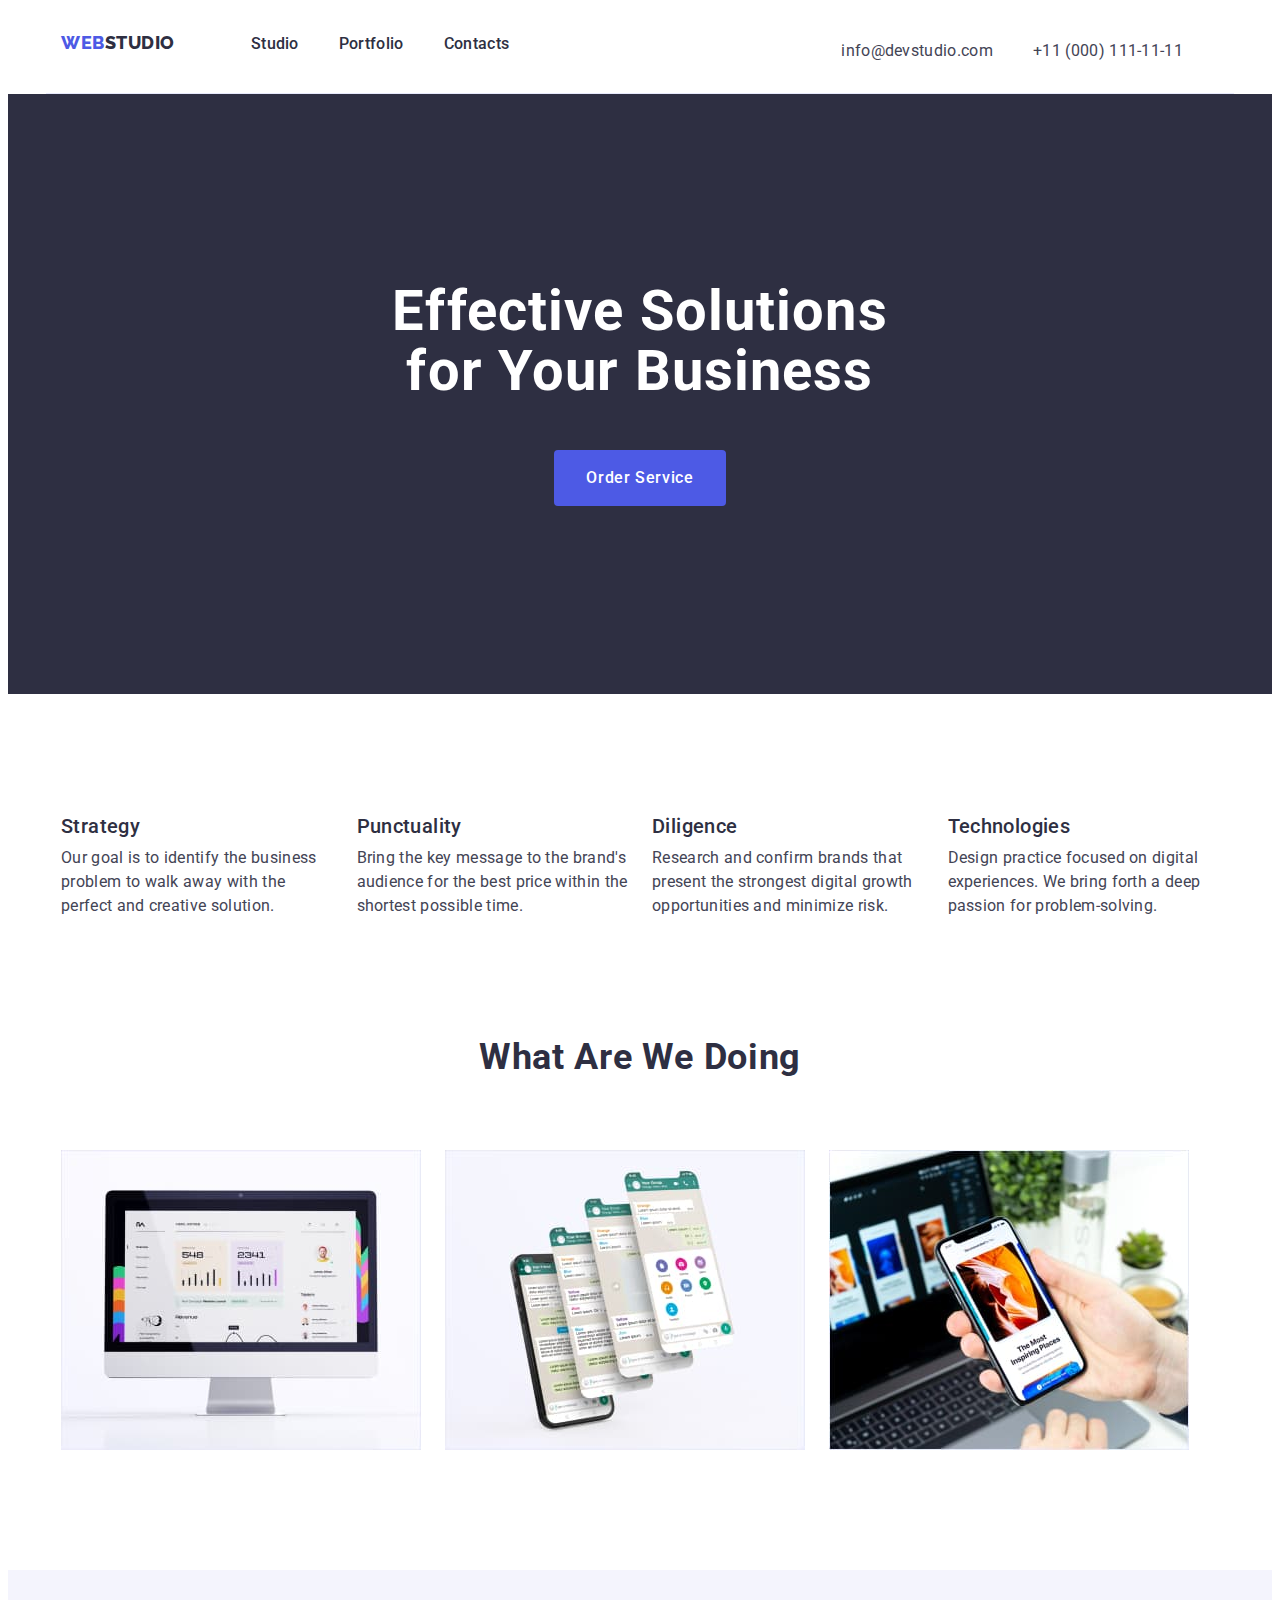
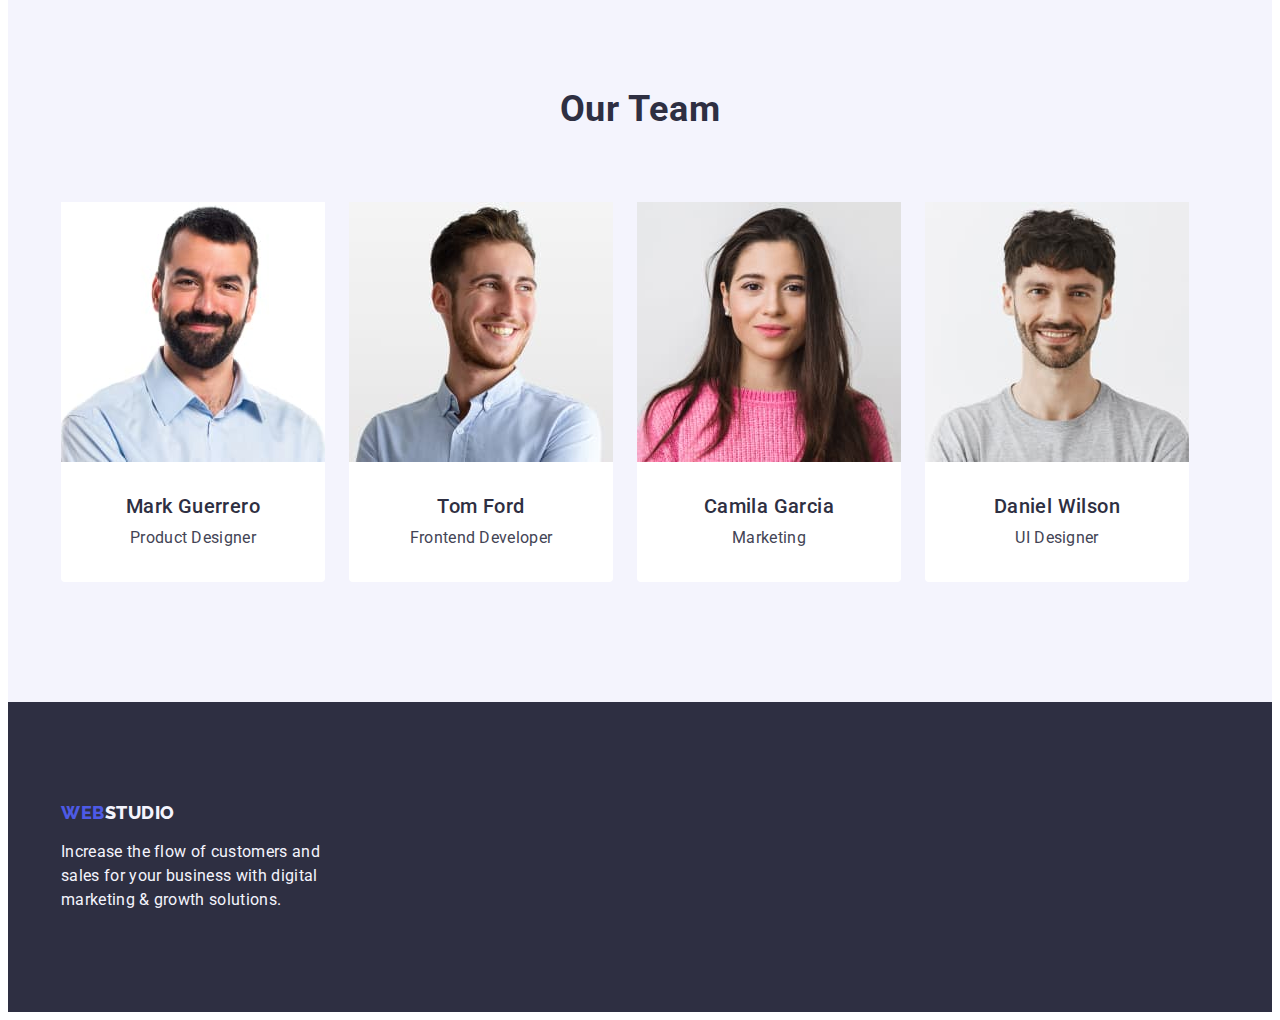
==== commit 7445d79d: "+" ====
--- a/index.html
+++ b/index.html
@@ -20,8 +20,8 @@
     <link rel="stylesheet" href="css/styles.css" />
   </head>
   <body>
-    <div class="container">
-      <header class="header header-container">
+    <header>
+      <div class="container header-container">
         <nav class="header-navigation">
           <a href="./index.html" class="header-logo link"
             >Web<span class="header-logo-accent">Studio</span></a
@@ -56,8 +56,8 @@
             </li>
           </ul>
         </address>
-      </header>
-    </div>
+      </div>
+    </header>
     <main>
       <section class="hero">
         <div class="container">
@@ -106,6 +106,7 @@
           <ul class="content-list list">
             <li class="content-list-img">
               <img
+                class="img-item"
                 src="./images/Computer.jpg"
                 alt="Computer"
                 width="360"
@@ -114,6 +115,7 @@
             </li>
             <li class="content-list-img">
               <img
+                class="img-item"
                 src="./images/Content.jpg"
                 alt="Content"
                 width="360"
@@ -122,6 +124,7 @@
             </li>
             <li class="content-list-img">
               <img
+                class="img-item"
                 src="./images/Use.jpg"
                 alt="Use"
                 width="360"
--- a/css/styles.css
+++ b/css/styles.css
@@ -71,15 +71,13 @@
 
 /*----------HEADER---------*/
 
-.header {
+.header-container {
+  display: flex;
+  align-items: center;
   padding-top: 24px;
   padding-bottom: 24px;
   border-bottom: 1px solid #e7e9fc;
-}
-
-.header-container {
-  display: flex;
-  align-items: center;
+  
 }
 
 .header-navigation {
@@ -240,7 +238,8 @@
 
 .our-team {
   background-color: var(--background-color);
-  padding: 120px 0;
+  padding-top: 120px;
+  padding-bottom: 120px;
 }
 
 .team {
@@ -307,6 +306,11 @@
 
 /*----------Portfolio---------*/
 
+.portfolio-content {
+  padding-top: 96px;
+  padding-bottom: 120px;
+}
+
 .head-list-item:hover,
 .head-list-item:focus {
   color: var(--item-color);
@@ -337,8 +341,7 @@
 .projects-list {
   display: flex;
   gap: 24px;
-  padding-top: 96px;
-  padding-bottom: 72px;
+  margin-bottom: 72px;
   justify-content: center;
 }
 
@@ -353,14 +356,16 @@
   letter-spacing: 0.04em;
   cursor: pointer;
   background-color: var(--background-color);
-  border: #e7e9fc;
+  border: 1px solid #e7e9fc;
   padding: 12px 24px;
+  border-radius: 4px;
 }
 
 .portfolio-item-link:hover,
 .portfolio-item-link:focus {
   color: #ffffff;
   background-color: #404bbf;
+  border: 1px solid transparent
 }
 
 .projects-item {
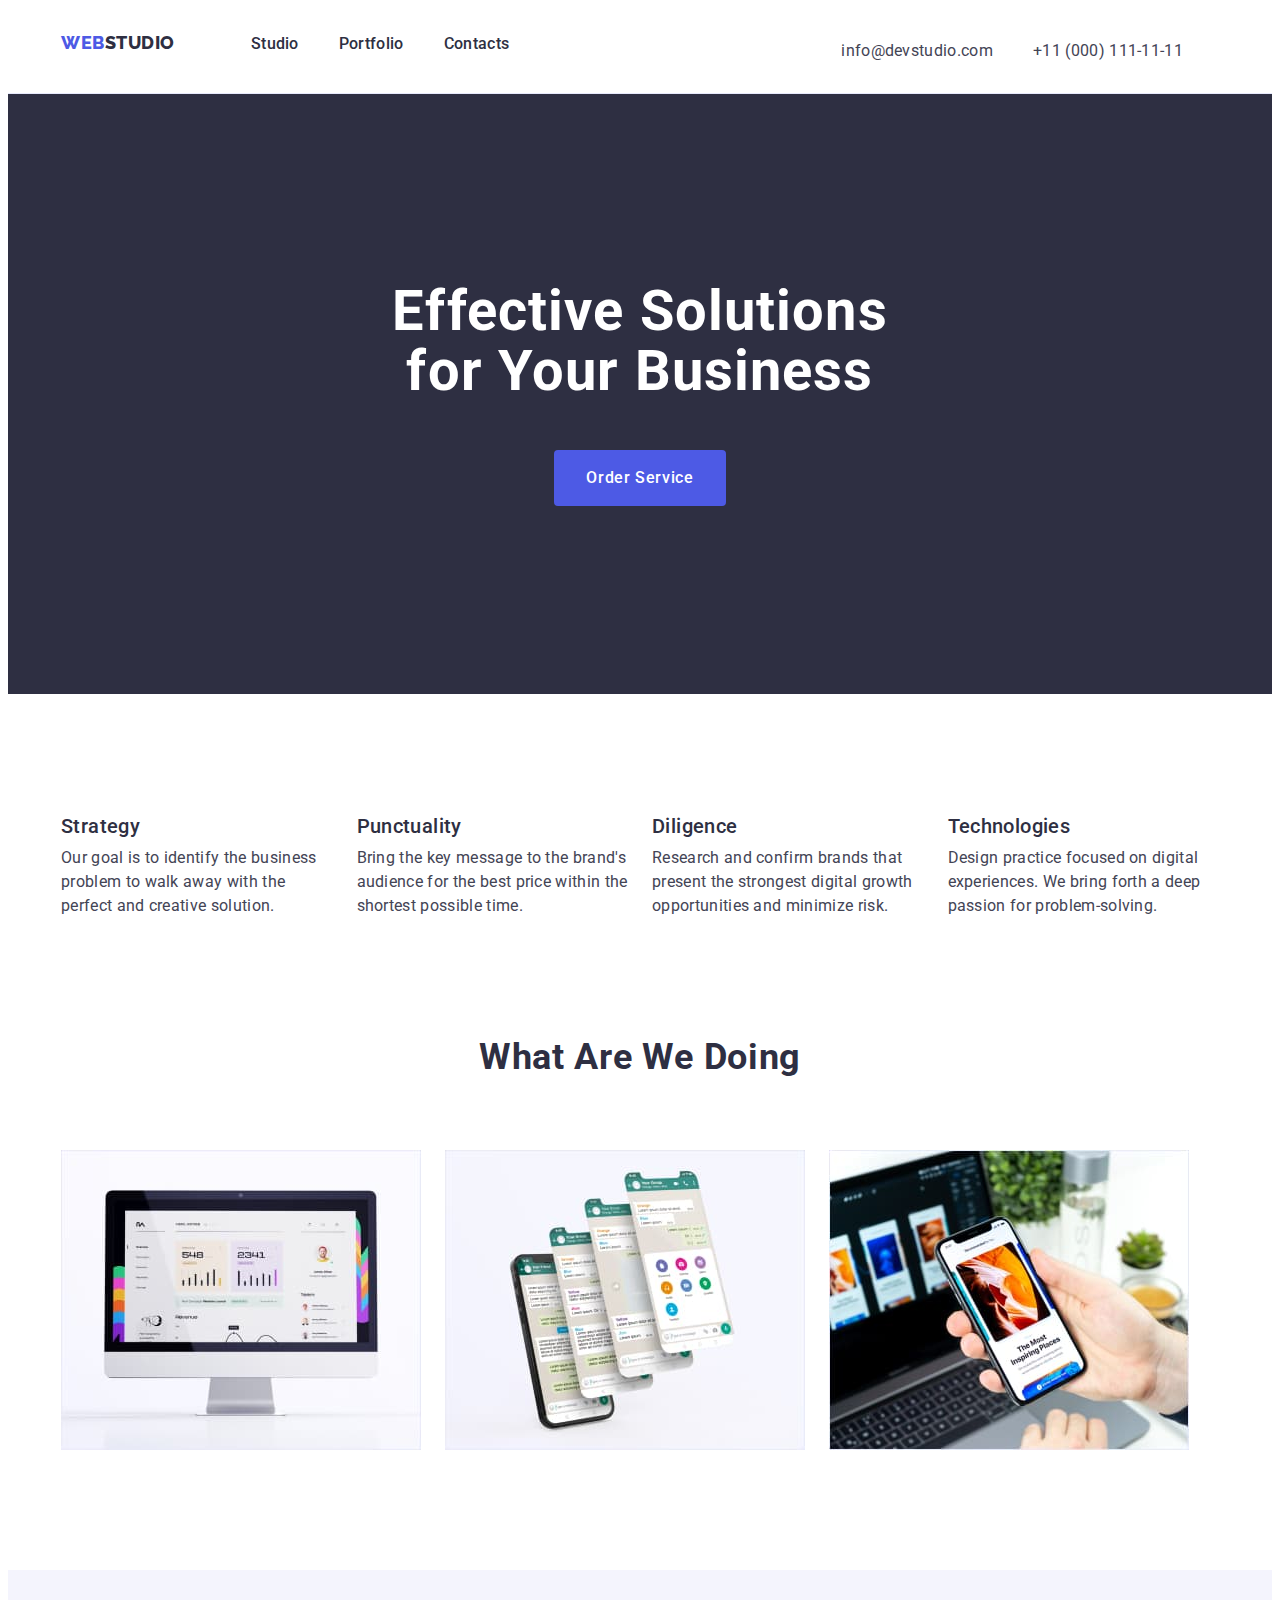
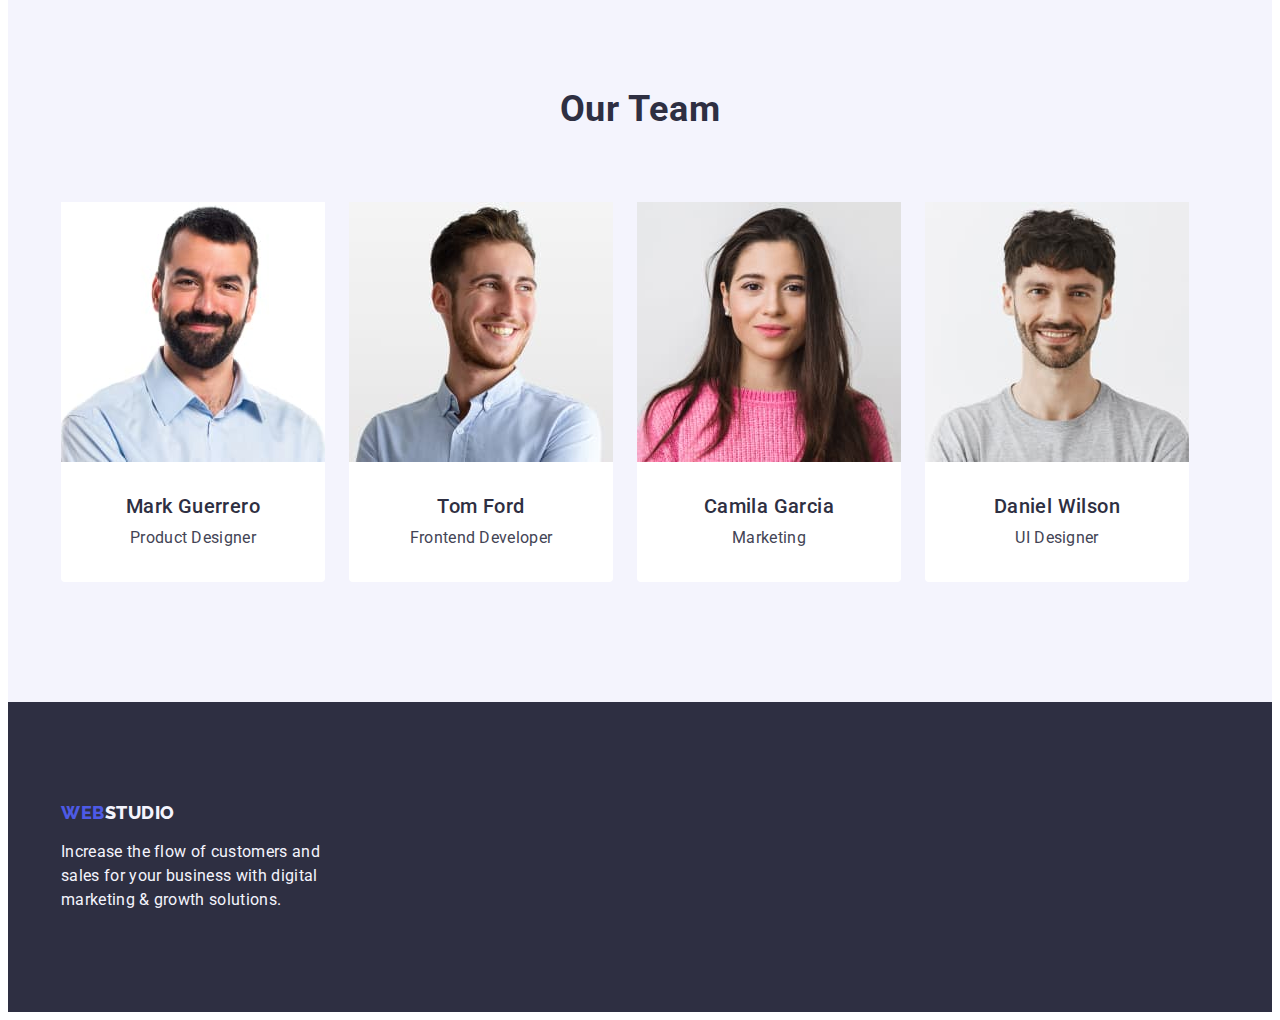
==== commit 3037977e: "+" ====
--- a/index.html
+++ b/index.html
@@ -20,7 +20,7 @@
     <link rel="stylesheet" href="css/styles.css" />
   </head>
   <body>
-    <header>
+    <header class="header-content">
       <div class="container header-container">
         <nav class="header-navigation">
           <a href="./index.html" class="header-logo link"
--- a/css/styles.css
+++ b/css/styles.css
@@ -71,13 +71,15 @@
 
 /*----------HEADER---------*/
 
+.header-content {
+  border-bottom: 1px solid #e7e9fc;
+}
+
 .header-container {
   display: flex;
   align-items: center;
   padding-top: 24px;
   padding-bottom: 24px;
-  border-bottom: 1px solid #e7e9fc;
-  
 }
 
 .header-navigation {
